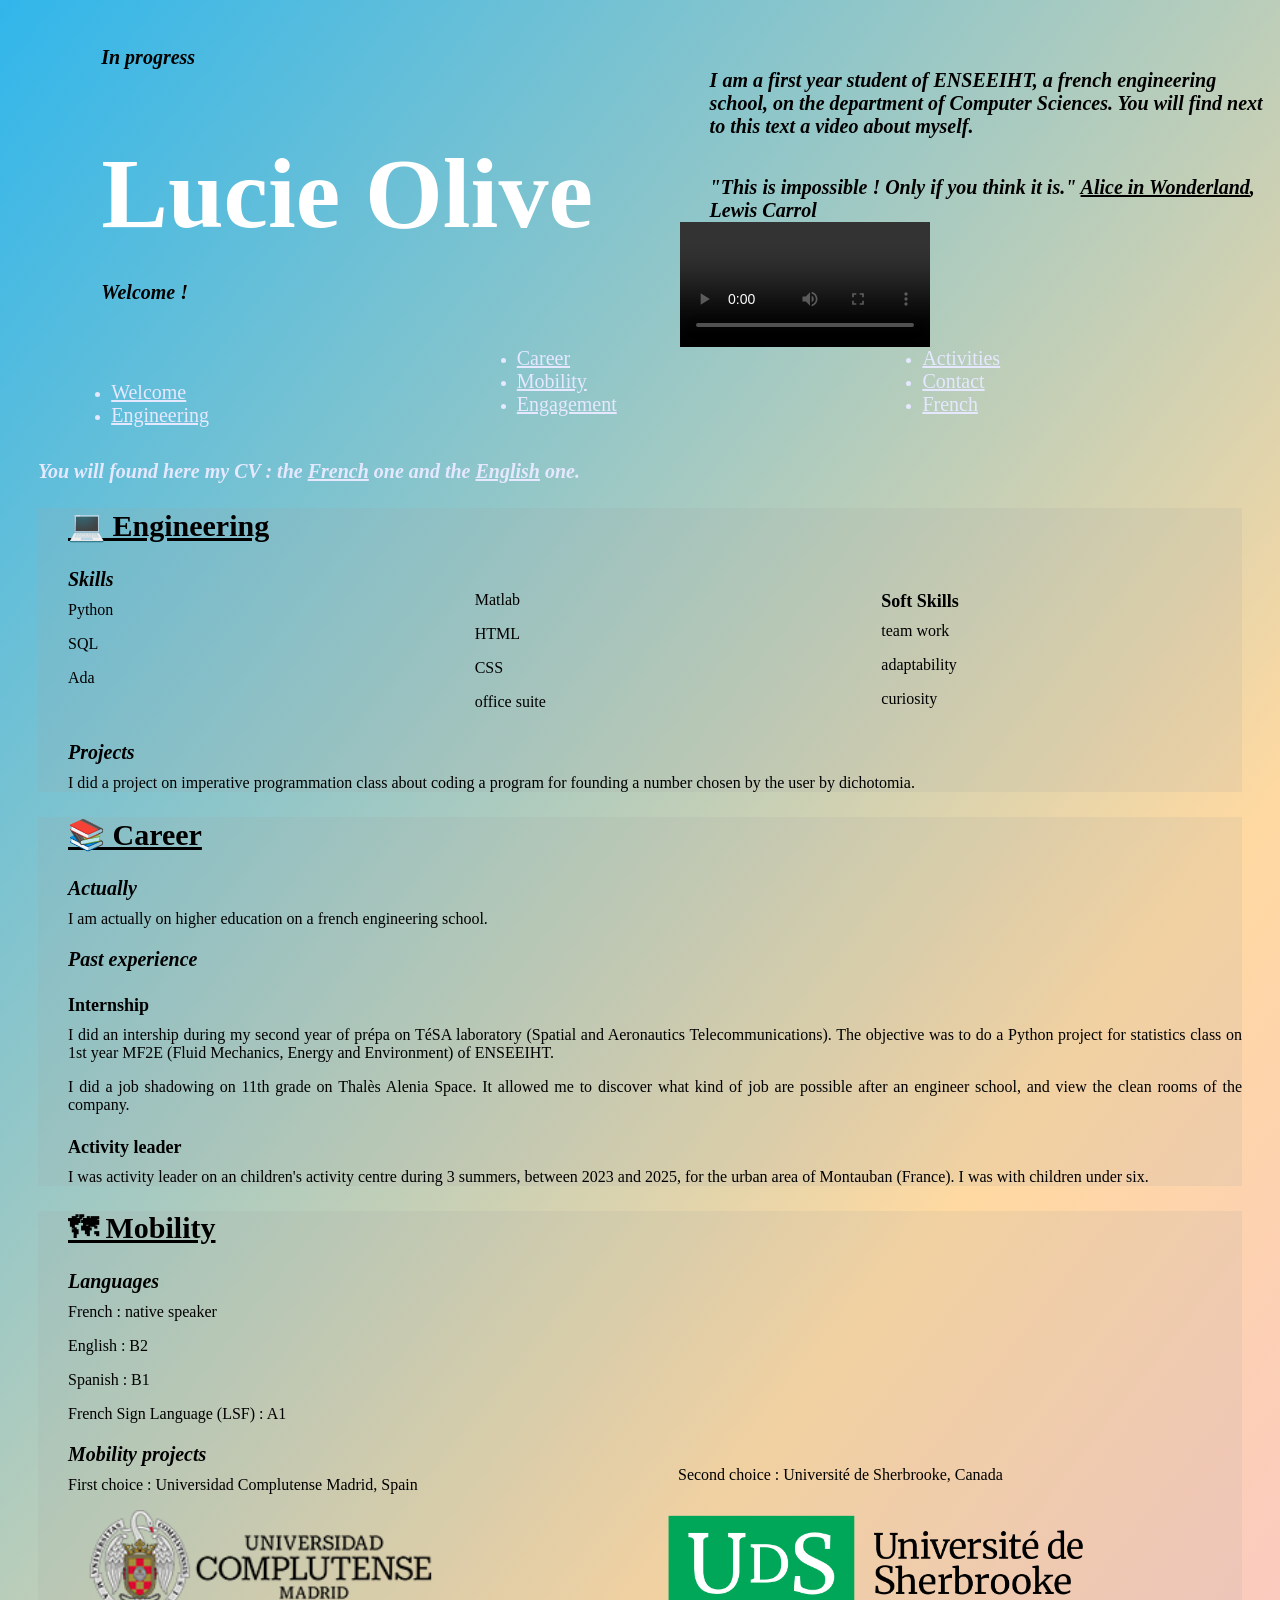
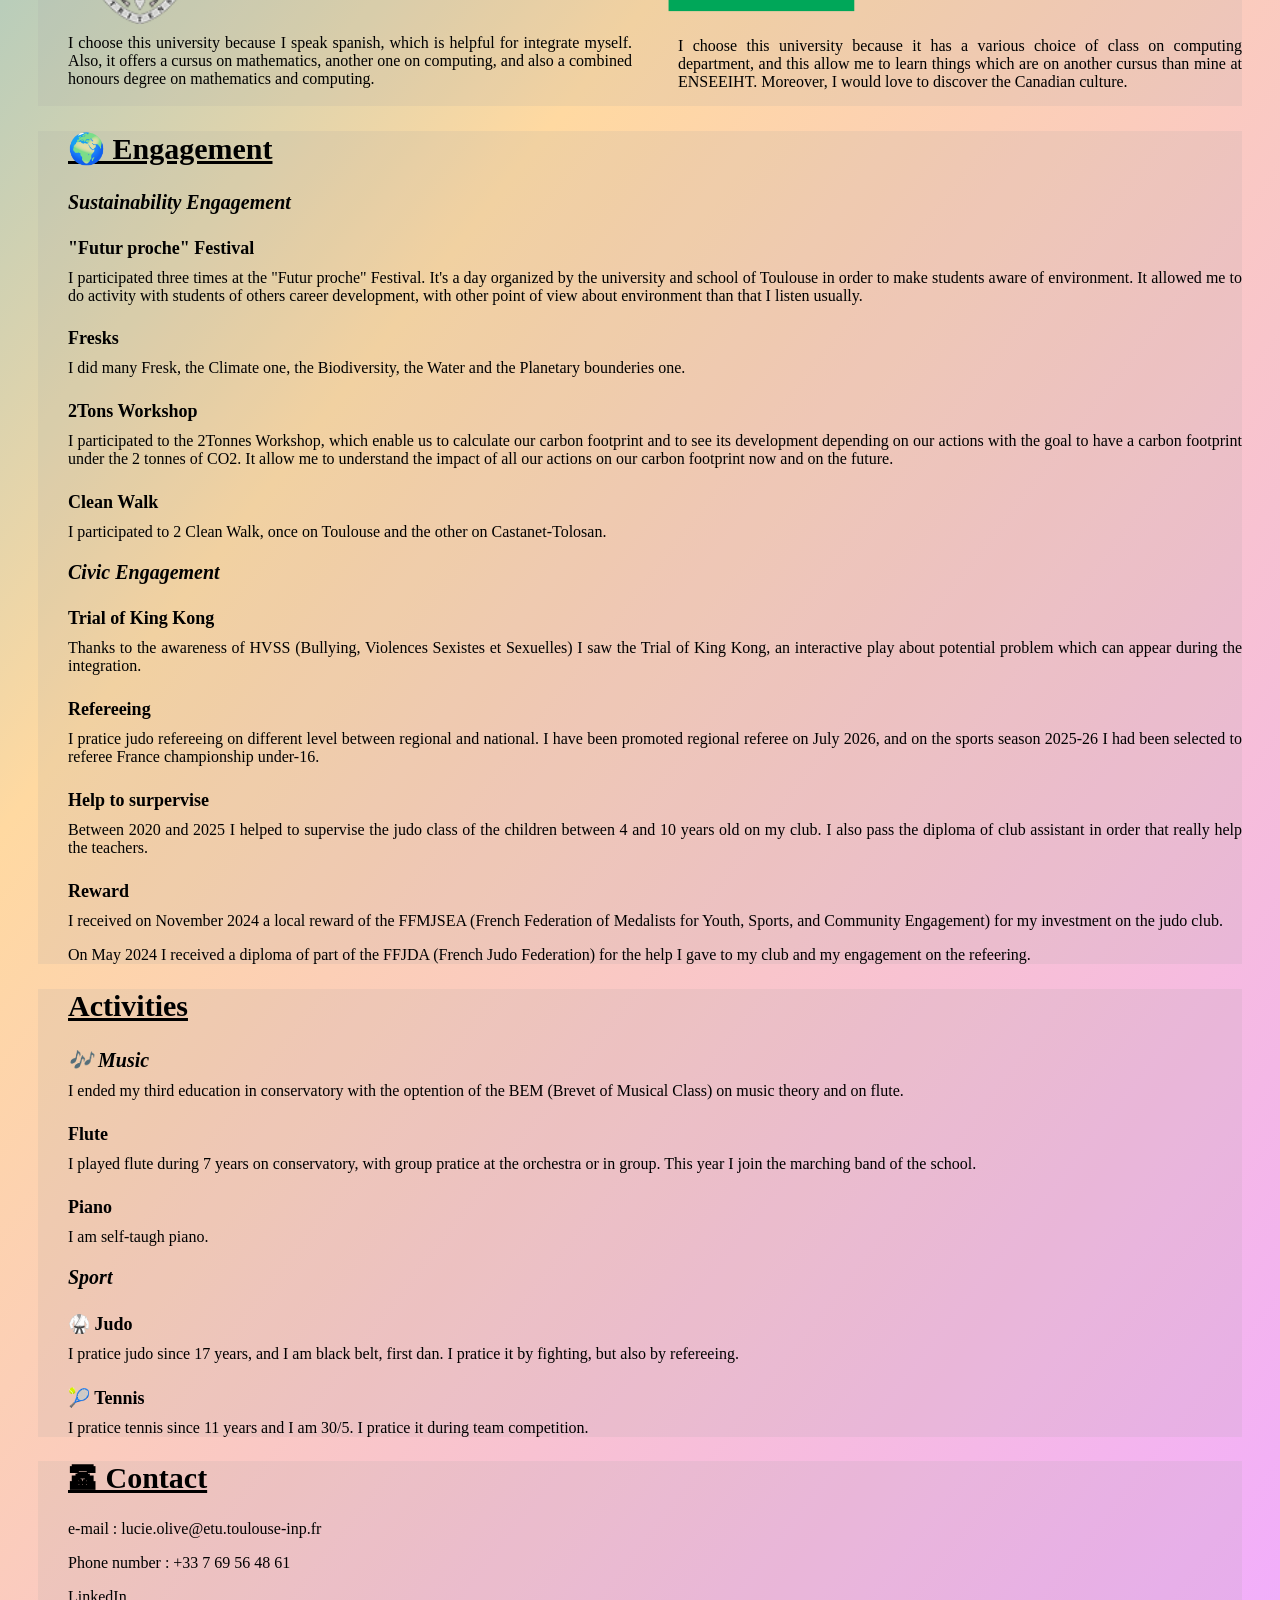
==== index.html @ 5eed4bc0 "Update index.html" ====
<html lang="fr">

<head>
<meta charset="utf8">
<title>e-portfolio OLIVE Lucie</title>
<link rel="stylesheet" href="eportfolio.css">
<link rel="icon" href="logo.png">
</head>

<body>

<header>
<br>
<h3>In progress</h3>
<div id="welcome">
    <h1>Lucie Olive</h1>
    <h3>Welcome !</h3>
    <h3>I am a first year student of ENSEEIHT, a french engineering school, on the department of Computer Sciences. You will find next to this text a video about myself.</h3>
<br>
    <h3>"This is impossible ! Only if you think it is." <u>Alice in Wonderland</u>, Lewis Carrol</h3>

<video controls width="250">
	<source src="test2.mp4" type="video/mp4" poster="photo.png">
</video>
</div>

<div id="col3">
<br>
<nav>
	<ul>
		<li><a href="#nom">Welcome</a></li>
		<li><a href="#Engineering">Engineering</a></li>
		<li><a href="#Career">Career</a></li>
		<li><a href="#Mobility">Mobility</a></li>
		<li><a href="#Engagement">Engagement</a></li>
		<li><a href="#Activities">Activities</a></li>
		<li><a href="#Contact">Contact</a></li>
        <li><a href="e-portfolio.html">French</a></li>
	</ul>
			</nav>

</div>
</header>

<h5>You will found here my CV : the <a href="CV_OLIVE_Lucie_french.pdf">French</a> one and the <a href="CV_OLIVE_Lucie.pdf">English</a> one.</h5>

<section>
<h2 id="Engineering">&#128187; Engineering</h2>

<h3>Skills</h3>

<div id="col3">
<p>Python</p>
<p>SQL</p>
<p>Ada</p>
<p>Matlab</p>
<p>HTML</p>
<p>CSS</p>
<p>office suite</p>
<h4>Soft Skills</h4>
<p>team work</p>
<p>adaptability</p>
<p>curiosity</p>
</div>

<div id="corps">
<h3>Projects</h3>
<p>I did a project on imperative programmation class about coding a program for founding a number chosen by the user by dichotomia.</p>
</section>

<section>
<h2 id="Career">&#128218; Career</h2>
<h3>Actually</h3>
<p>I am actually on higher education on a french engineering school.</p>
	
<h3>Past experience</h3>
<h4>Internship</h4>
<p>I did an intership during my second year of prépa on TéSA laboratory (Spatial and Aeronautics Telecommunications). The objective was to do a Python project for statistics class on 1st year MF2E (Fluid Mechanics, Energy and Environment) of ENSEEIHT.</p>
<break>
<p>I did a job shadowing on 11th grade on Thalès Alenia Space. It allowed me to discover what kind of job are possible after an engineer school, and view the clean rooms of the company.</p>

<h4>Activity leader</h4>
<p>I was activity leader on an children's activity centre during 3 summers, between 2023 and 2025, for the urban area of Montauban (France). I was with children under six.</p>

</section>

<section>
<h2 id="Mobility">&#128506; Mobility</h2>

<h3>Languages</h3>
<p>French : native speaker</p>
<p>English : B2</p>
<p>Spanish : B1</p>
<p>French Sign Language (LSF) : A1</p>

<h3>Mobility projects</h3>
<div id="col">
	<p> First choice : Universidad Complutense Madrid, Spain</p>
	<img src="logo_complutense.png" alt="logo de l'Universidad Complutense à Madrid">
	<p>I choose this university because I speak spanish, which is helpful for integrate myself. Also, it offers a cursus on mathematics, another one on computing, and also a combined honours degree on mathematics and computing.</p>
	
	<p> Second choice : Université de Sherbrooke, Canada</p>
	<img src="UdeS_logo.png" alt="logo de l'Université de Sherbrooke">
	<p>I choose this university because it has a various choice of class on computing department, and this allow me to learn things which are on another cursus than mine at ENSEEIHT. Moreover, I would love to discover the Canadian culture.</p>
</div>
</section>

<section>
<h2 id="Engagement">&#127757; Engagement</h2>

<h3>Sustainability Engagement</h3>

<h4>"Futur proche" Festival </h4>
<p>I participated three times at the "Futur proche" Festival. It's a day organized by the university and school of Toulouse in order to make students aware of environment. It allowed me to do activity with students of others career development, with other point of view about environment than that I listen usually.</p>

<h4>Fresks</h4>
<p>I did many Fresk, the Climate one, the Biodiversity, the Water and the Planetary bounderies one.</p>

<h4>2Tons Workshop</h4>
<p>I participated to the 2Tonnes Workshop, which enable us to calculate our carbon footprint and to see its development depending on our actions with the goal to have a carbon footprint under the 2 tonnes of CO2. It allow me to understand the impact of all our actions on our carbon footprint now and on the future.</p>

<h4>Clean Walk</h4>
<p>I participated to 2 Clean Walk, once on Toulouse and the other on Castanet-Tolosan.</p>

<h3>Civic Engagement</h3>

<h4>Trial of King Kong</h4>
<p>Thanks to the awareness of HVSS (Bullying, Violences Sexistes et Sexuelles) I saw the Trial of King Kong, an interactive play about potential problem which can appear during the integration.</p>

<h4>Refereeing</h4>
<p>I pratice judo refereeing on different level between regional and national. I have been promoted regional referee on July 2026, and on the sports season 2025-26 I had been selected to referee France championship under-16.</p>

<h4>Help to surpervise</h4>
<p>Between 2020 and 2025 I helped to supervise the judo class of the children between 4 and 10 years old on my club. I also pass the diploma of club assistant in order that really help the teachers.</p>

<h4>Reward</h4>
<p>I received on November 2024 a local reward of the FFMJSEA (French Federation of Medalists for Youth, Sports, and Community Engagement) for my investment on the judo club.</p>
<break>
<p>On May 2024 I received a diploma of part of the FFJDA (French Judo Federation) for the help I gave to my club and my engagement on the refeering.</p>
</section>

<section>
<h2 id="Activities">Activities</h2>

<h3>&#127926; Music</h3>
<p>I ended my third education in conservatory with the optention of the BEM (Brevet of Musical Class) on music theory and on flute.</p>

<h4>Flute</h4>
<p>I played flute during 7 years on conservatory, with group pratice at the orchestra or in group. This year I join the marching band of the school.</p>

<h4>Piano</h4>
<p>I am self-taugh piano.</p>

<h3>Sport</h3>
<h4>&#129355; Judo</h4>
<p>I pratice judo since 17 years, and I am black belt, first dan. I pratice it by fighting, but also by refereeing.</p>

<h4>&#127934; Tennis</h4>
<p>I pratice tennis since 11 years and I am 30/5. I pratice it during team competition.</p>
</section>

<section>
<h2 id="Contact">&#128383; Contact</h2>
<p>e-mail : lucie.olive@etu.toulouse-inp.fr</p>
<break>
<p>Phone number : +33 7 69 56 48 61</p>
<break>
<a href="https://www.linkedin.com/in/lucie-olive-43872843a"><p>LinkedIn</p></a>
</section>
</div>
</body>
---- eportfolio.css ----
/*besoin de changer la police*/

h1
{
	text-align : left;
	color : white;
	font-family : liberation cursive /*police de caractère*/;
	font-size : 100;
	margin-left : 30px;
	margin-bottom : 30px;
}

h2
{
	text-align : left;
	color : black;
	font-family : liberation cursive /*police de caractère*/;
	font-size: 30;
	text-decoration : underline;
	margin-left : 30px;
}

h3
{
	text-align : left;
	color : black;
	font-family : liberation cursive /*police de caractère*/;
	font-size: 20;
	font-style : italic;
	margin-left : 30px;
	margin-bottom: 0%;
}

h4
{
	text-align : left;
	color : black;
	font-family : liberation cursive /*police de caractère*/;
	font-size: 18;
	margin-left : 30px;
	margin-bottom: 0%;
}

h5
{
	text-align : left;
	color : rgba(229, 232, 255, 1);
	font-family : liberation cursive /*police de caractère*/;
	font-size: 20;
	font-style : italic;
	margin-left : 30px;
	margin-bottom: 0%;
}

p
{
	text-align : justify;
	color : black;
	font-family : liberation cursive /*police de caractère*/;
	font-size: 16;
	margin-left : 30px;
	margin-top: 10px;
}

header
{
	background-position : 100% 90%;
	margin-left : 5%;
	fit : contain;
}

a
{
	color : rgba(229, 232, 255, 1);
	font-family : liberation cursive /*police de caractère*/;
	font-size : 20;
}

#welcome
{
	column-count : 2;
}

#col
{
	column-count : 2;
}

#col3
{
	column-count : 3;
}

#corps
{
	clear : both;
}

nav
{
	color : rgba(229, 232, 255, 1);
}

section
{
	background-color: rgba(158, 158, 158, 0.15);
	margin-left: 30px;
	margin-right: 30px;
}

body
{
	background: #31b6eb;
	background: linear-gradient(128deg, rgba(49, 182, 235, 1) 0%, rgba(255, 217, 161, 1) 50%, rgba(242, 174, 252, 1) 100%);
	background-size: cover;
	background-repeat: no-repeat;
}

img
{
	width : 75%;
}
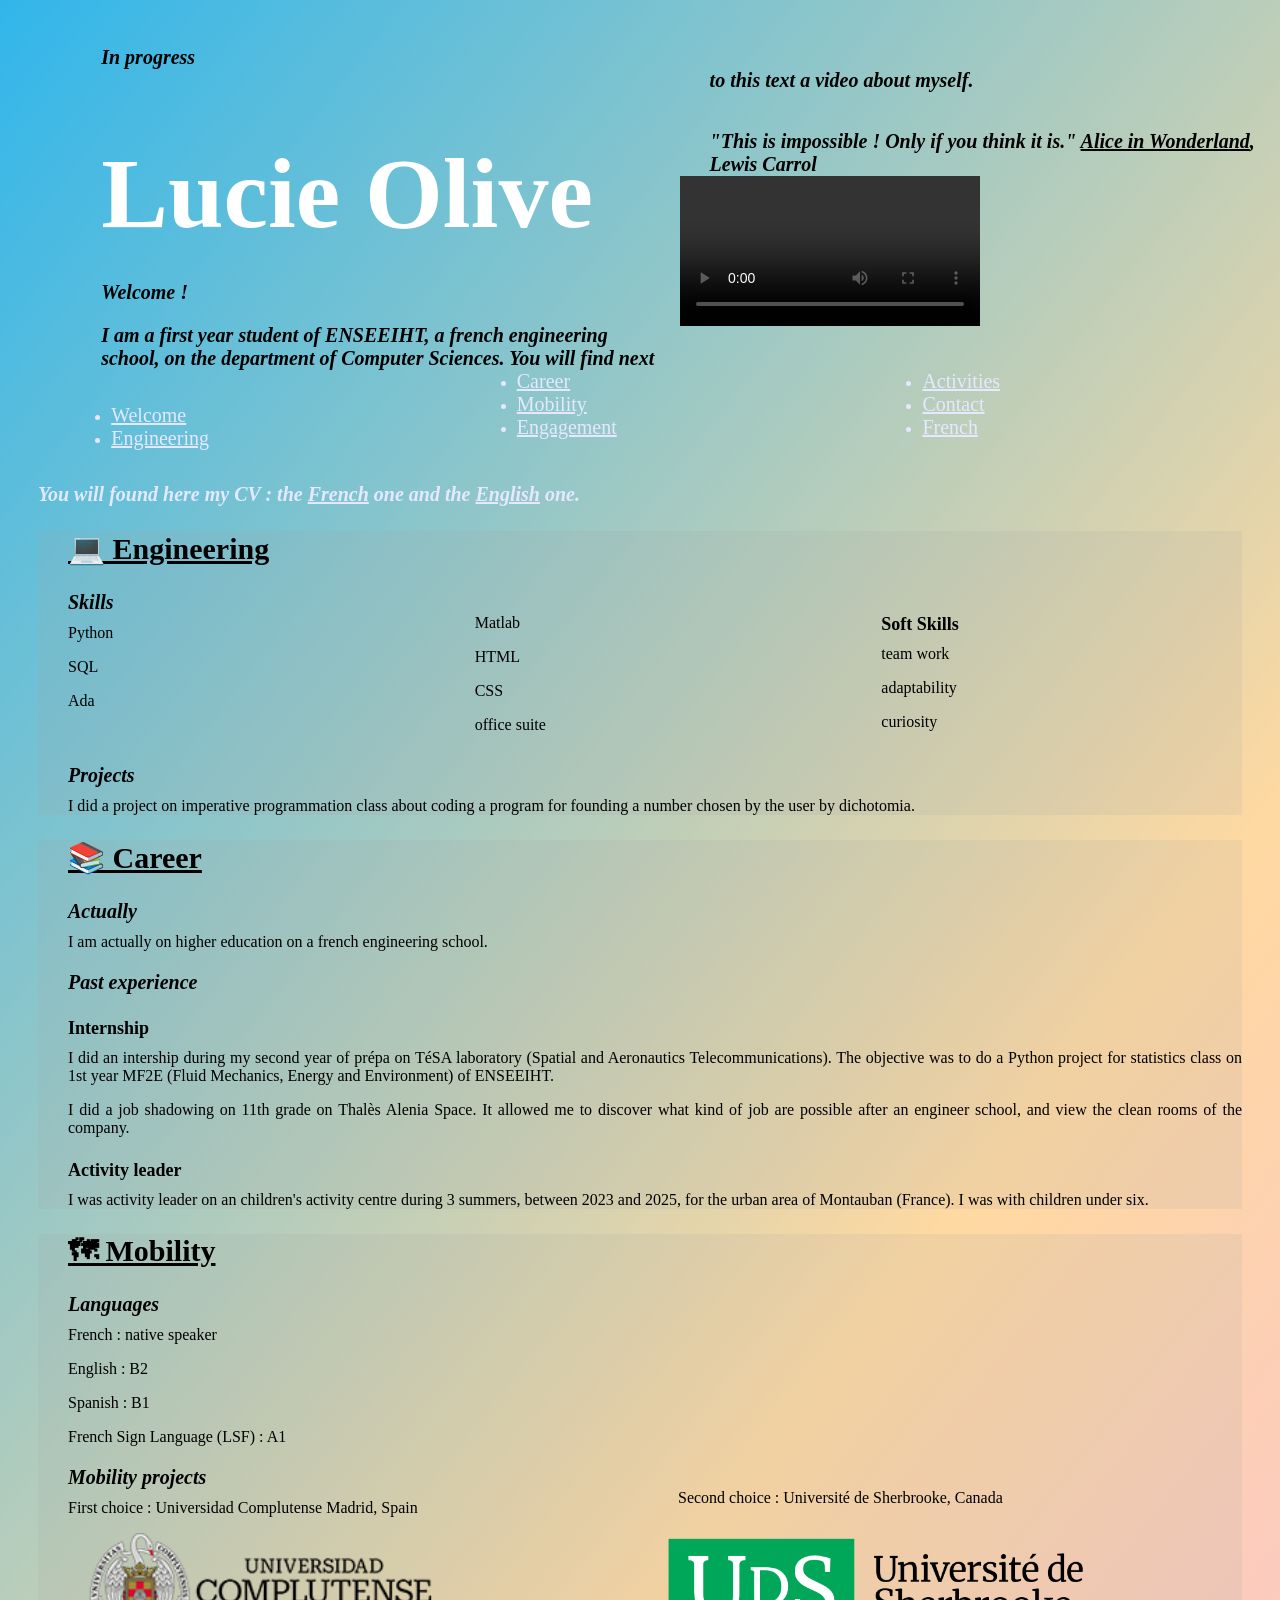
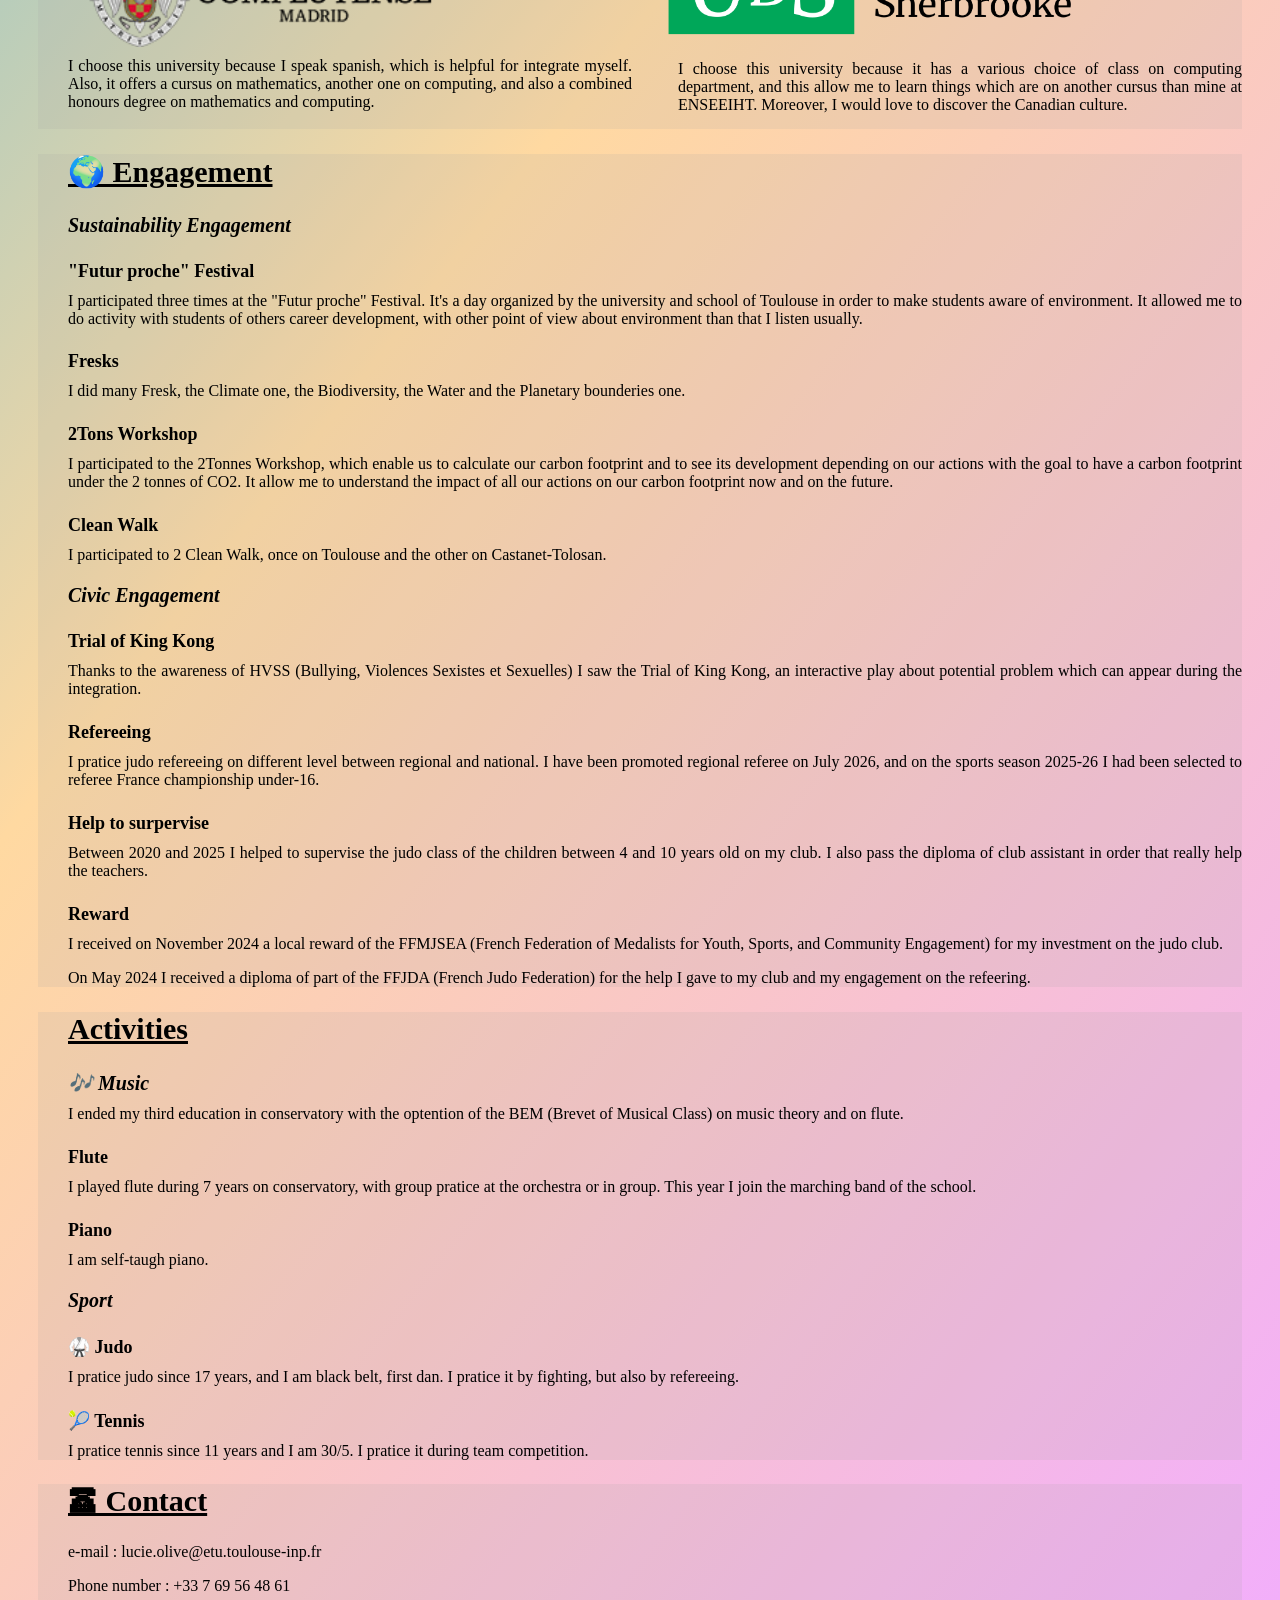
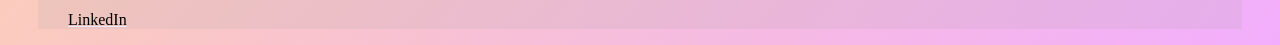
==== commit 704edb63: "Fix HTML formatting and structure" ====
--- a/index.html
+++ b/index.html
@@ -19,7 +19,7 @@
 <br>
     <h3>"This is impossible ! Only if you think it is." <u>Alice in Wonderland</u>, Lewis Carrol</h3>
 
-<video controls width="250">
+<video controls width="300">
 	<source src="test2.mp4" type="video/mp4" poster="photo.png">
 </video>
 </div>
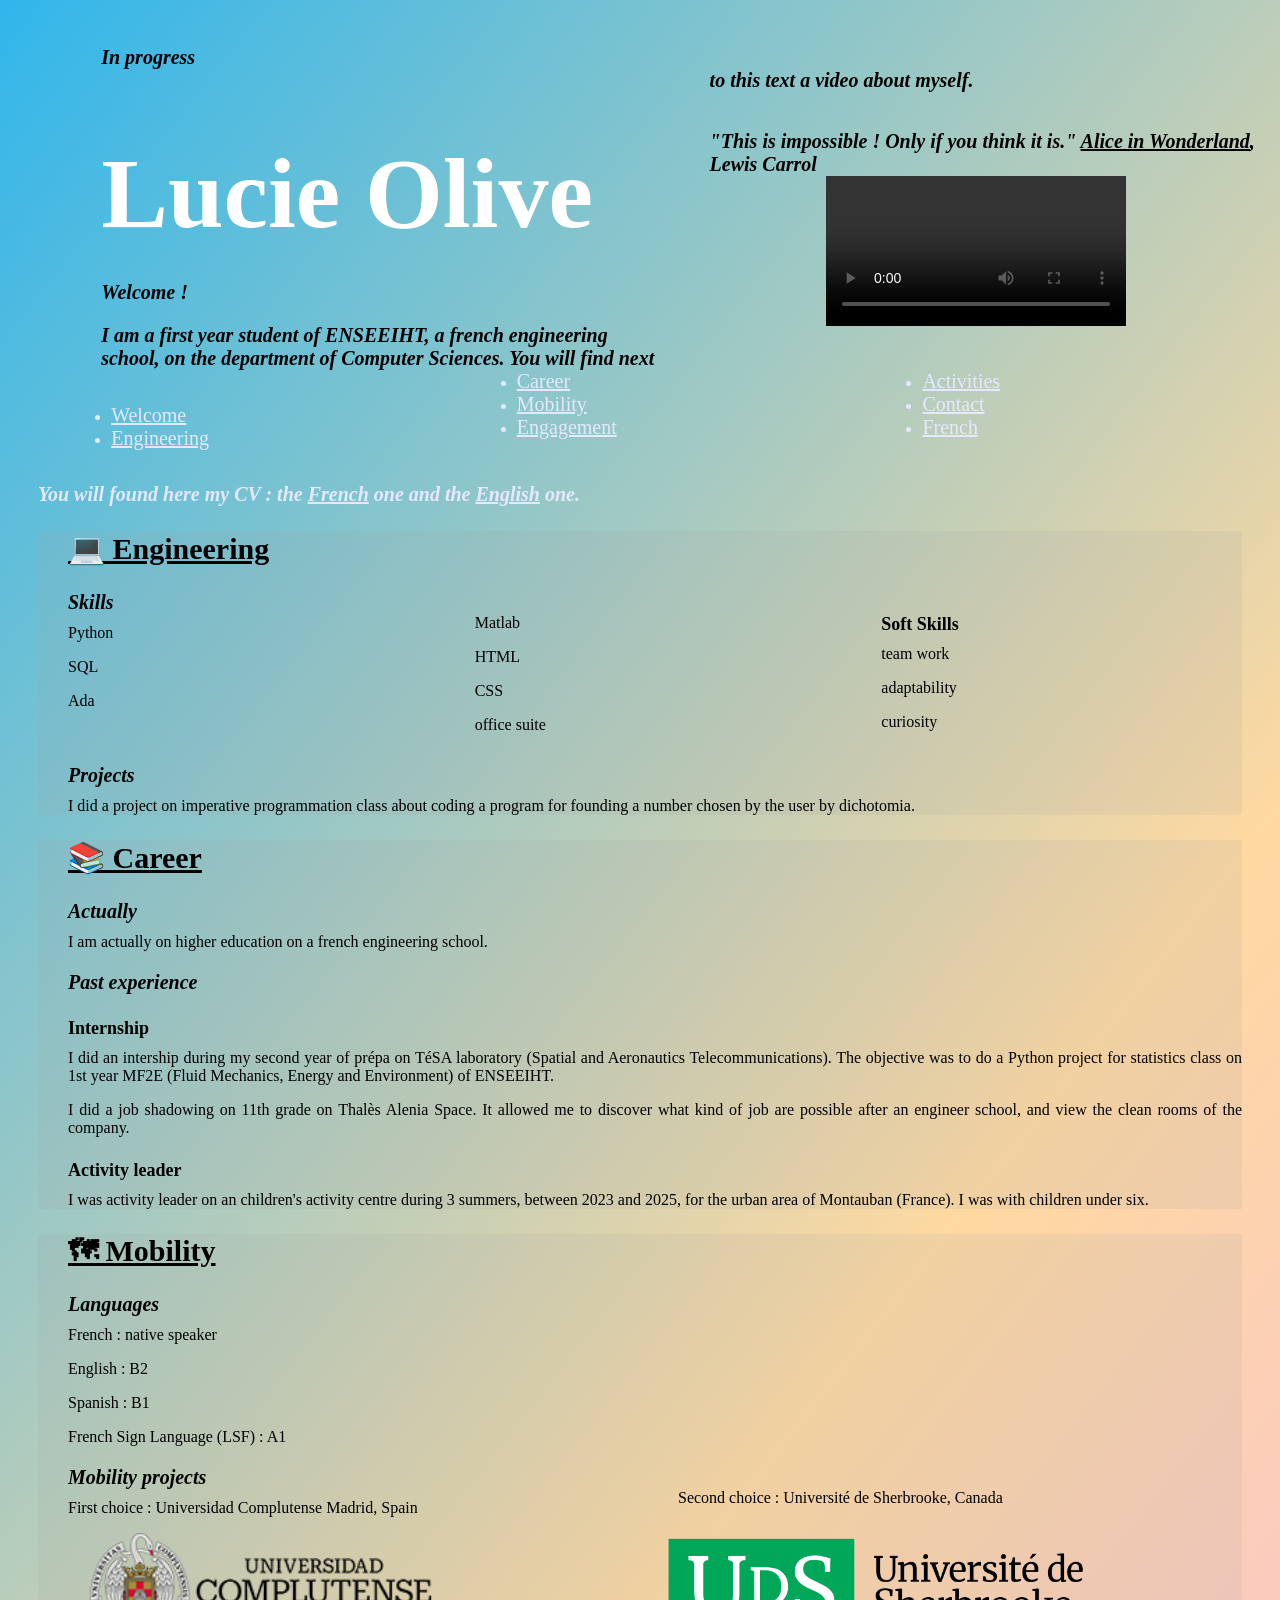
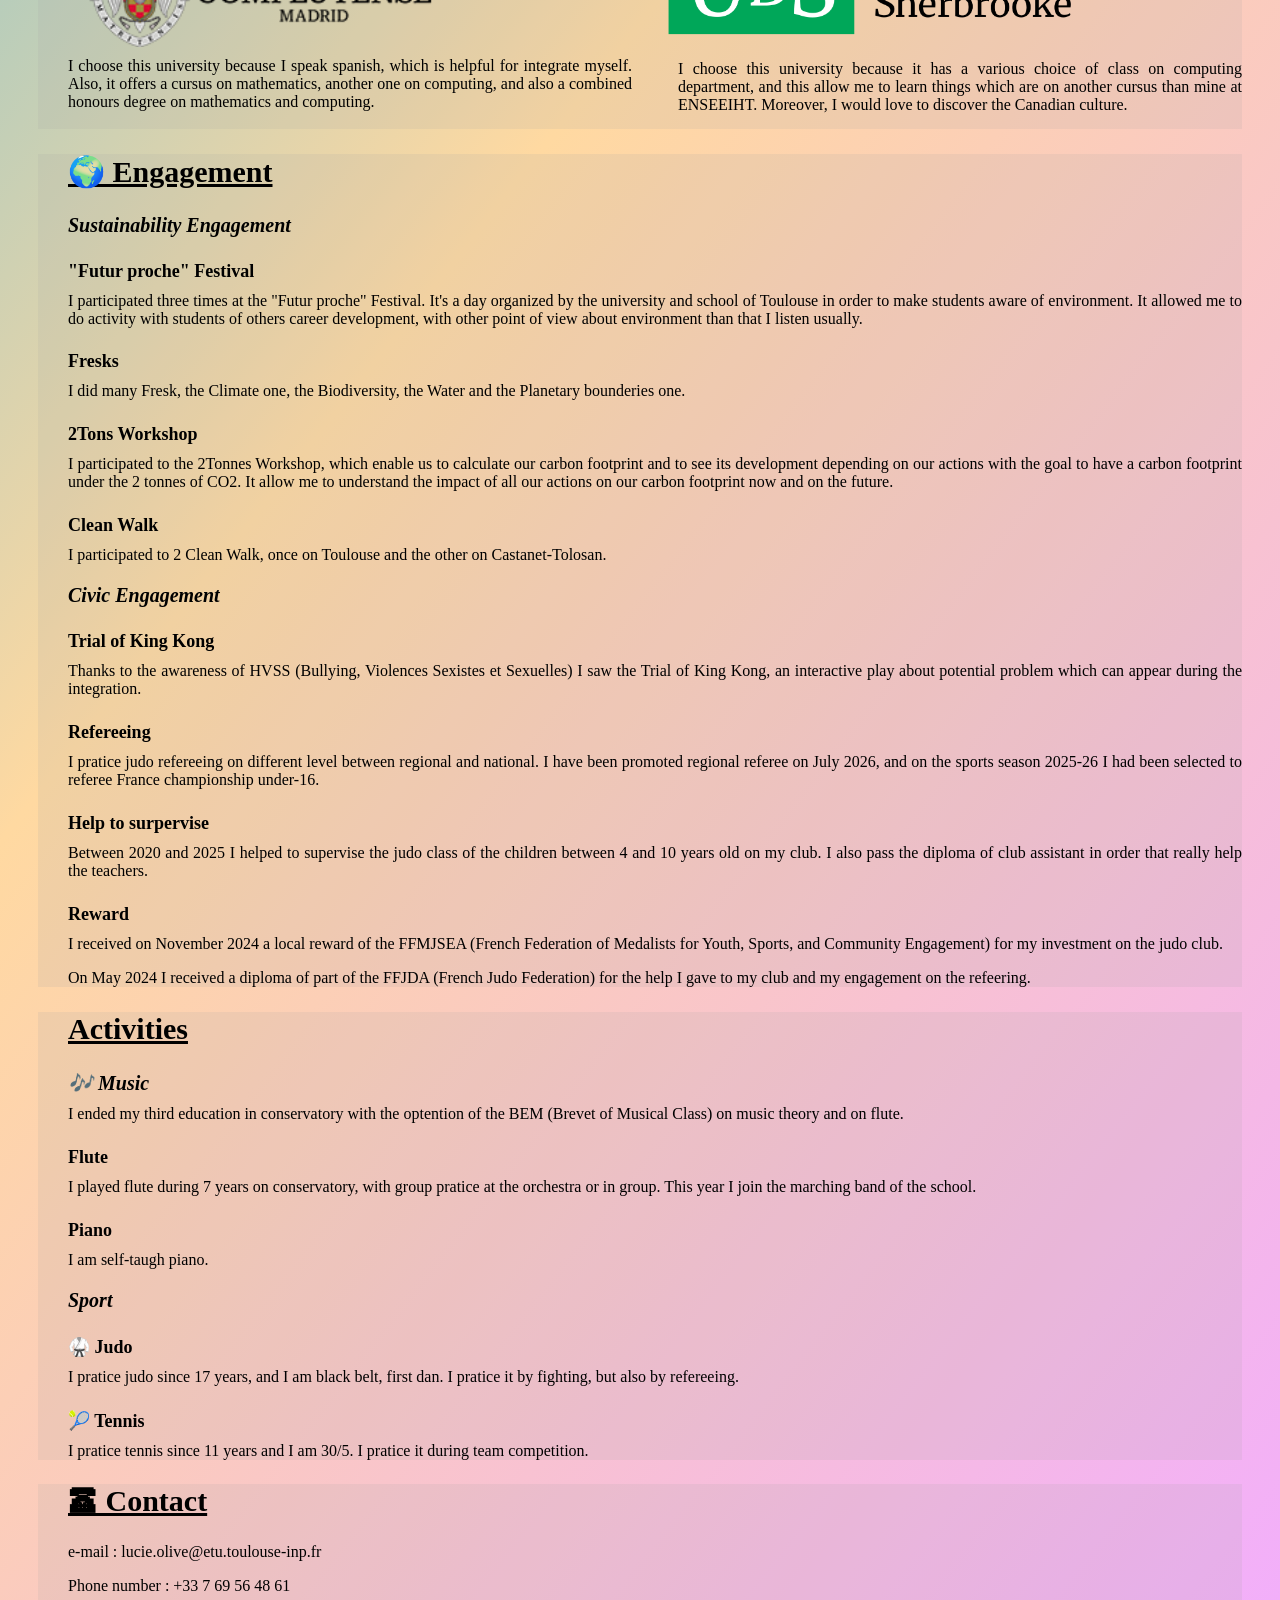
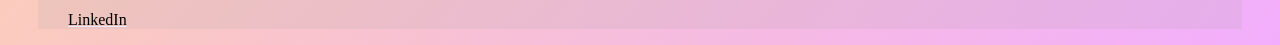
==== commit 753299a5: "Fix HTML formatting and structure" ====
--- a/index.html
+++ b/index.html
@@ -19,7 +19,7 @@
 <br>
     <h3>"This is impossible ! Only if you think it is." <u>Alice in Wonderland</u>, Lewis Carrol</h3>
 
-<video controls width="300">
+<video controls width="300" style="display: block; margin: 0 auto;">
 	<source src="test2.mp4" type="video/mp4" poster="photo.png">
 </video>
 </div>
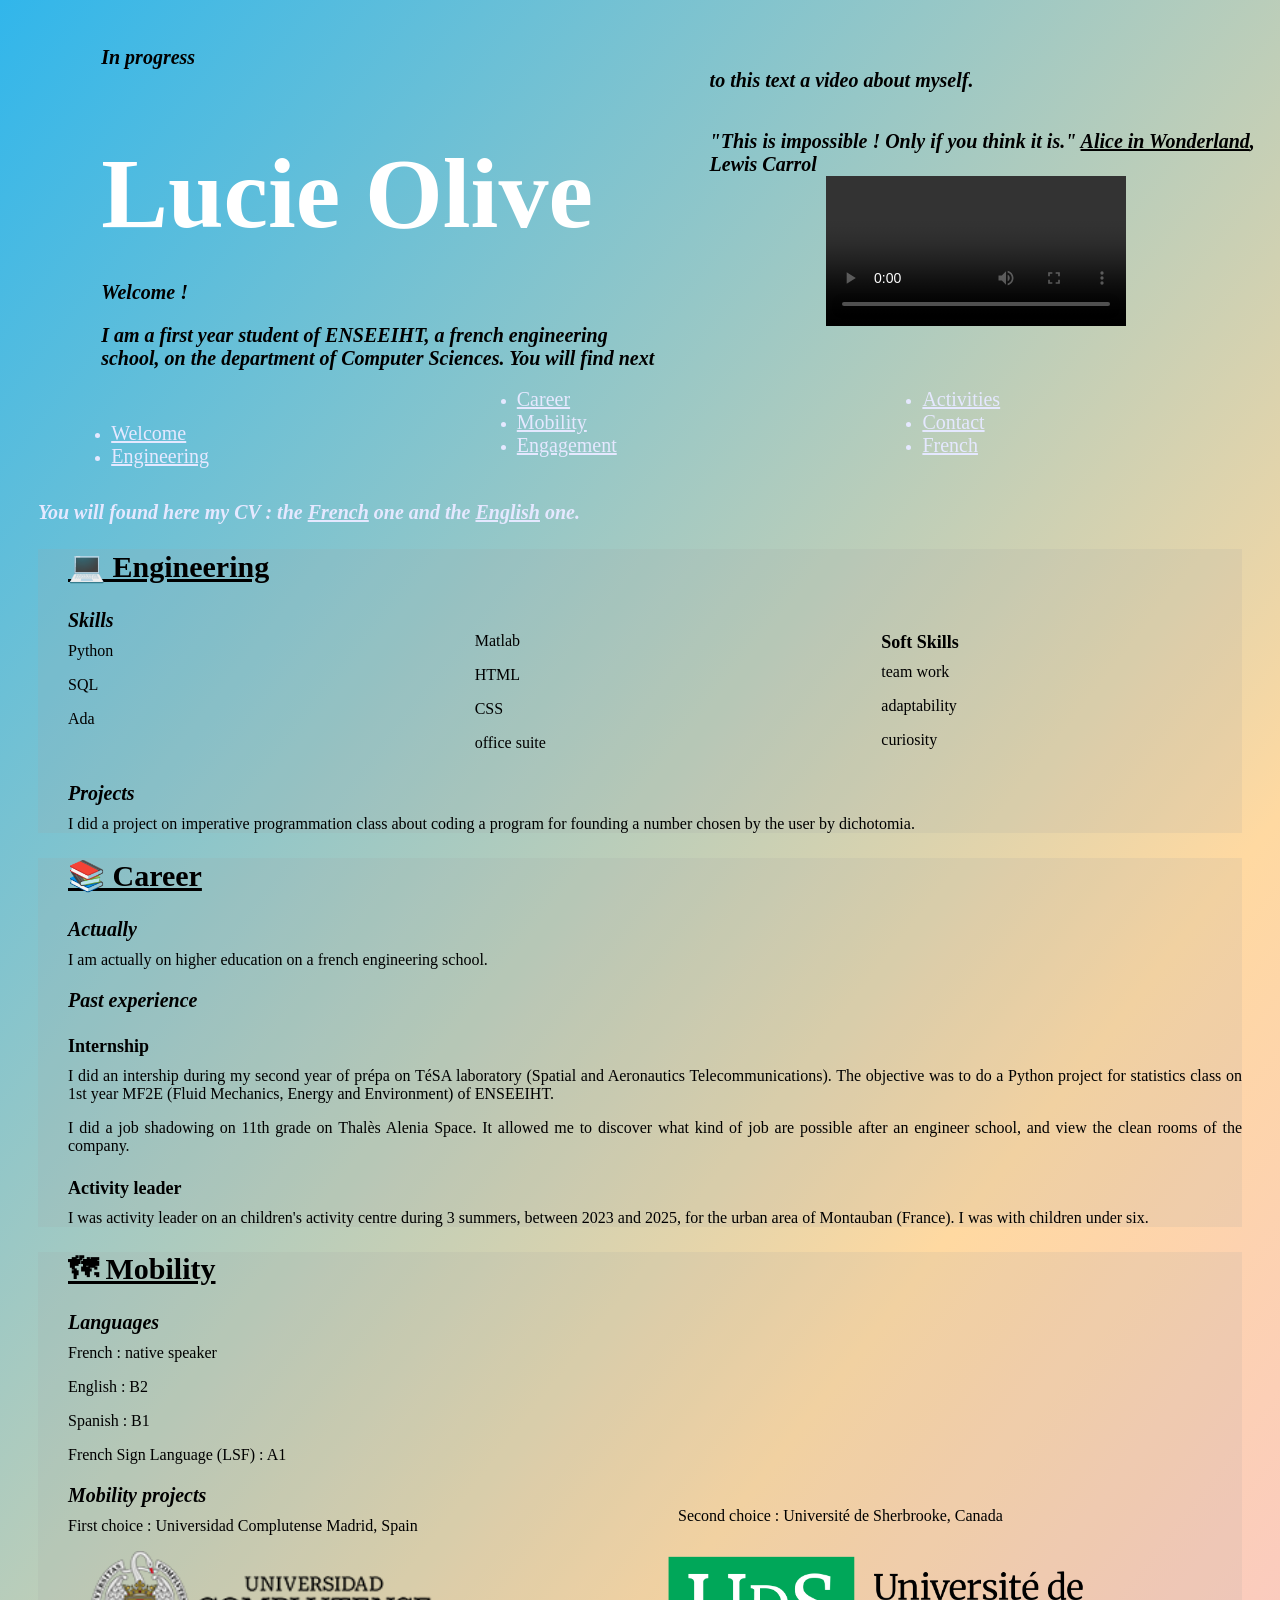
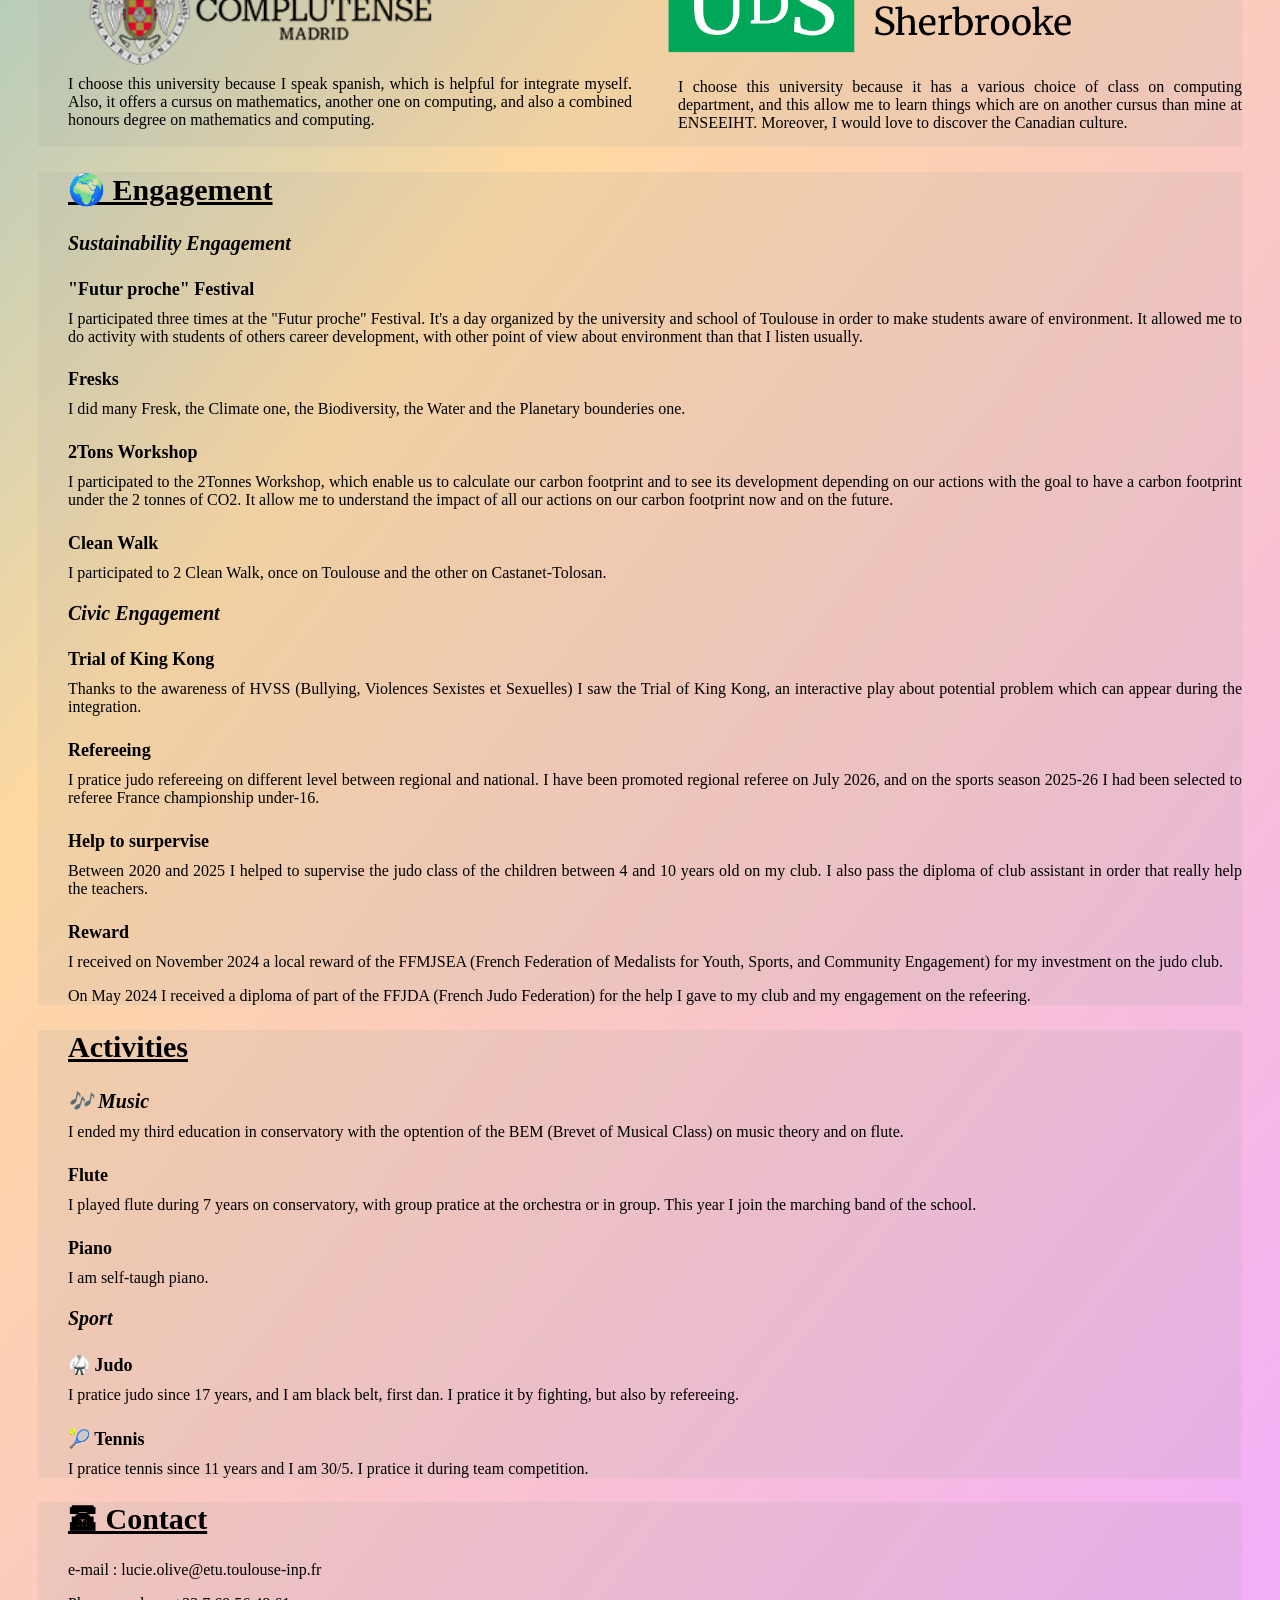
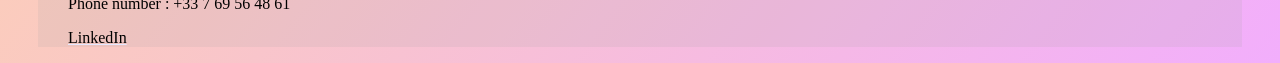
==== commit 6446ac4e: "Update index.html" ====
--- a/index.html
+++ b/index.html
@@ -23,7 +23,7 @@
 	<source src="test2.mp4" type="video/mp4" poster="photo.png">
 </video>
 </div>
-
+<br>
 <div id="col3">
 <br>
 <nav>
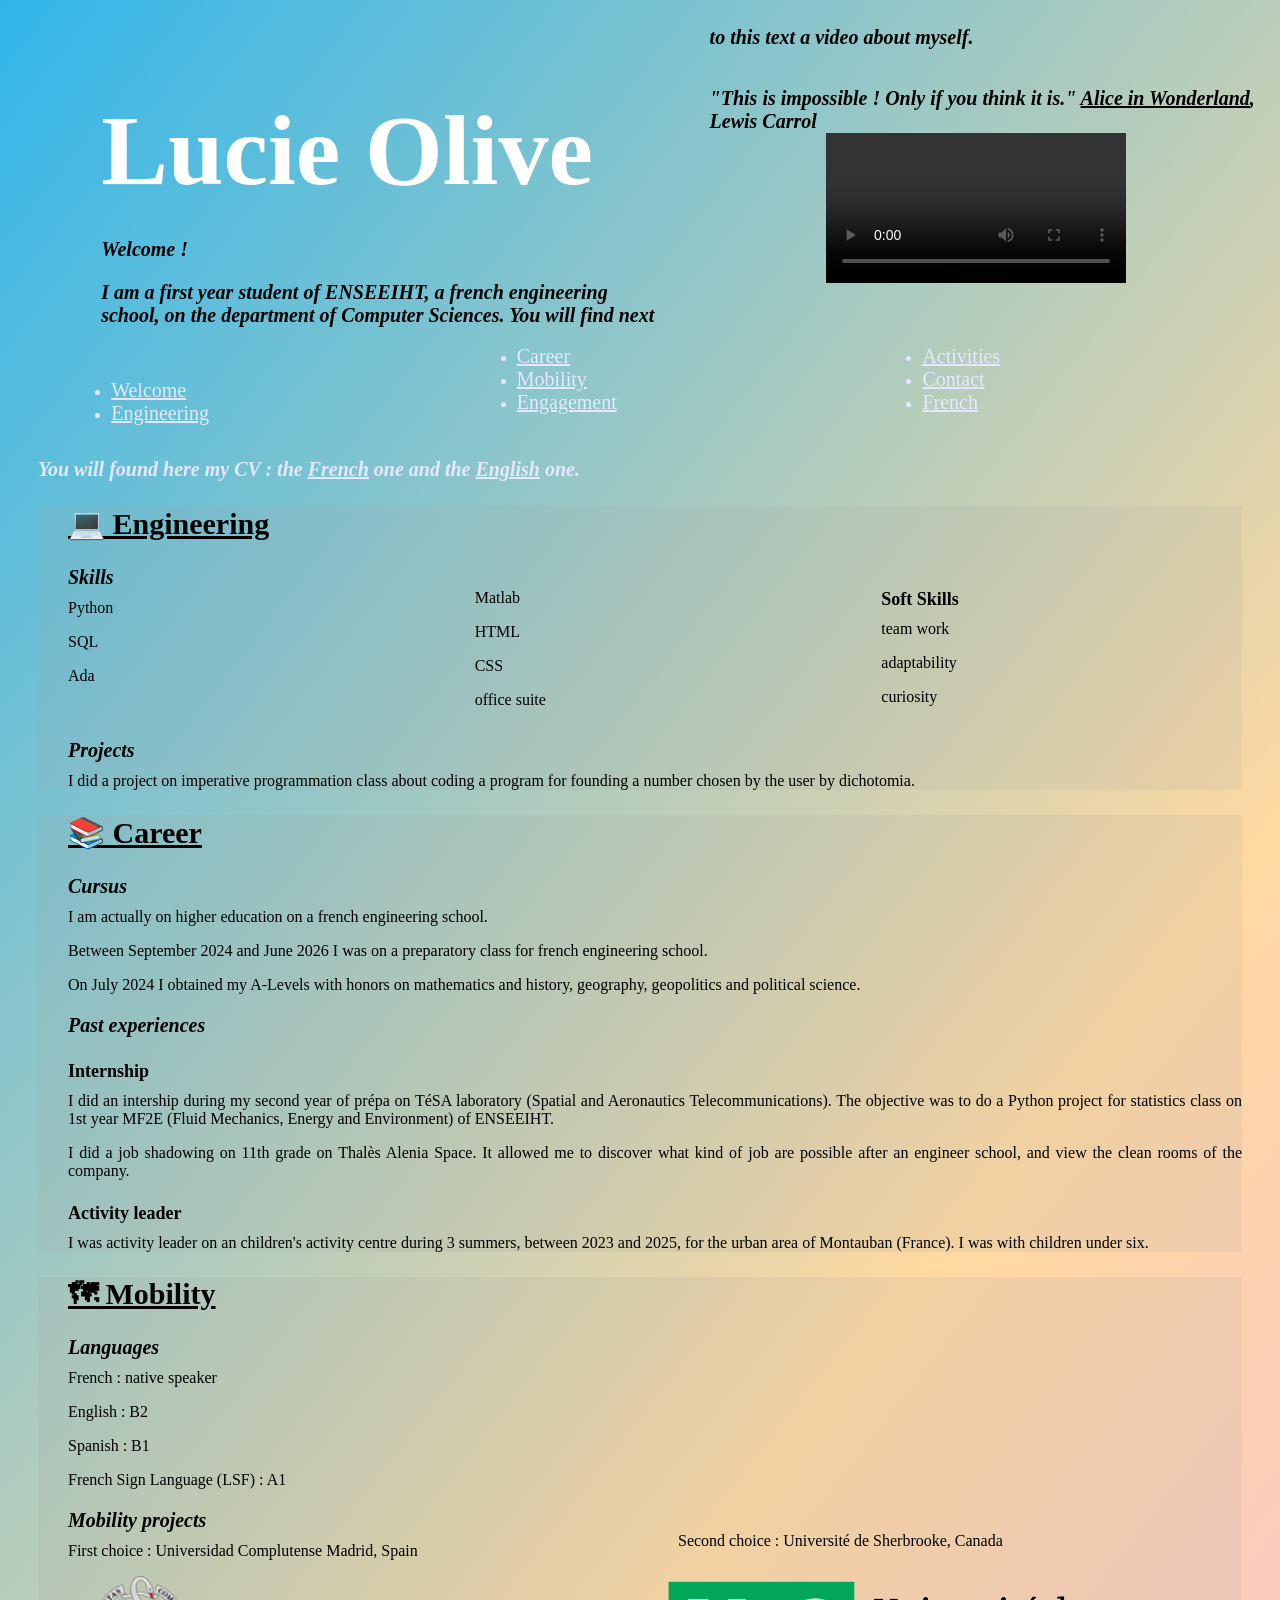
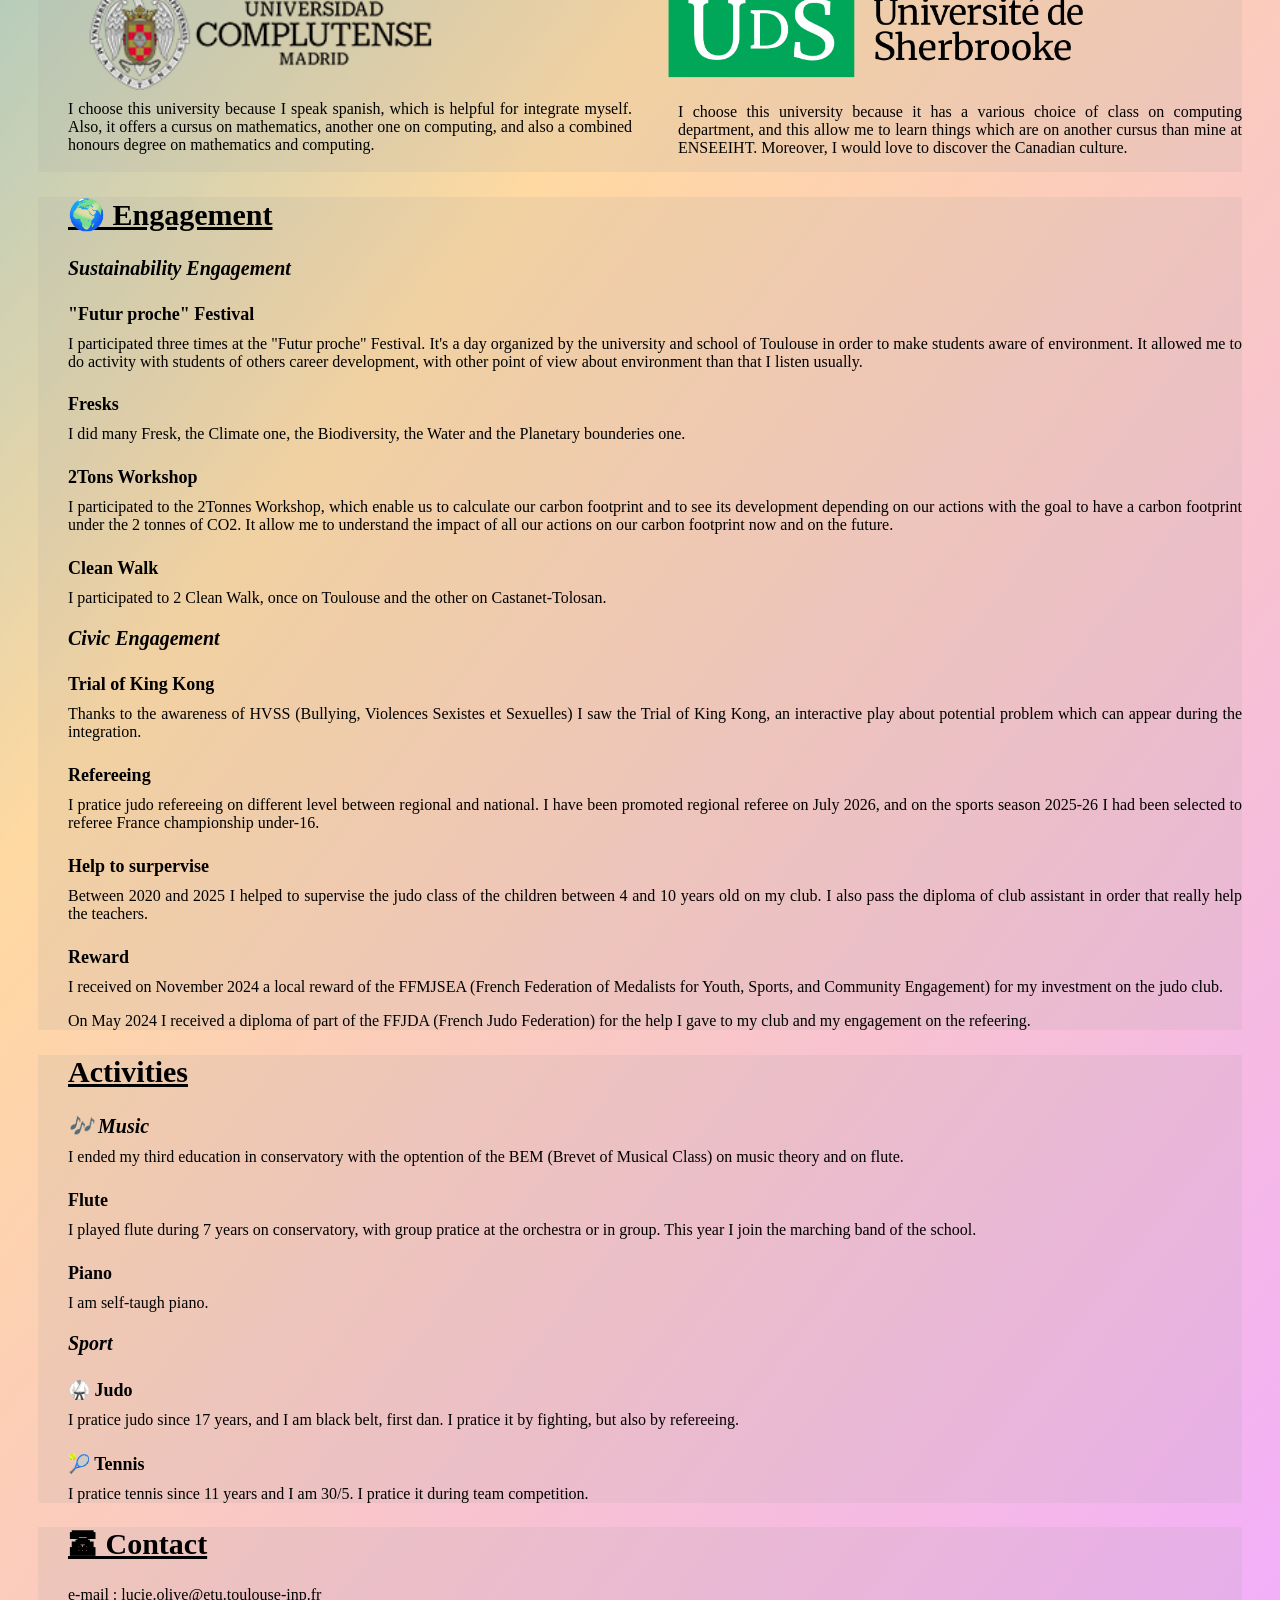
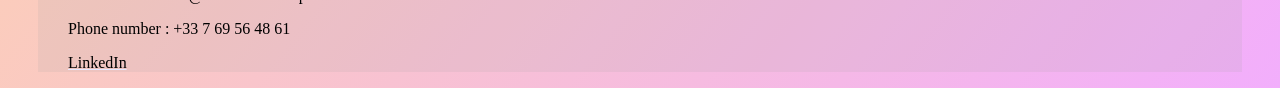
==== commit 07d46d73: "Fix HTML structure and content for e-portfolio" ====
--- a/index.html
+++ b/index.html
@@ -11,7 +11,6 @@
 
 <header>
 <br>
-<h3>In progress</h3>
 <div id="welcome">
     <h1>Lucie Olive</h1>
     <h3>Welcome !</h3>
@@ -20,7 +19,7 @@
     <h3>"This is impossible ! Only if you think it is." <u>Alice in Wonderland</u>, Lewis Carrol</h3>
 
 <video controls width="300" style="display: block; margin: 0 auto;">
-	<source src="test2.mp4" type="video/mp4" poster="photo.png">
+	<source src="elevator_speech.mp4" type="video/mp4" poster="photo.png">
 </video>
 </div>
 <br>
@@ -70,10 +69,14 @@
 
 <section>
 <h2 id="Career">&#128218; Career</h2>
-<h3>Actually</h3>
+<h3>Cursus</h3>
 <p>I am actually on higher education on a french engineering school.</p>
+<break>
+<p>Between September 2024 and June 2026 I was on a preparatory class for french engineering school.</p>
+<break>
+<p>On July 2024 I obtained my A-Levels with honors on mathematics and history, geography, geopolitics and political science.</p>
 	
-<h3>Past experience</h3>
+<h3>Past experiences</h3>
 <h4>Internship</h4>
 <p>I did an intership during my second year of prépa on TéSA laboratory (Spatial and Aeronautics Telecommunications). The objective was to do a Python project for statistics class on 1st year MF2E (Fluid Mechanics, Energy and Environment) of ENSEEIHT.</p>
 <break>
